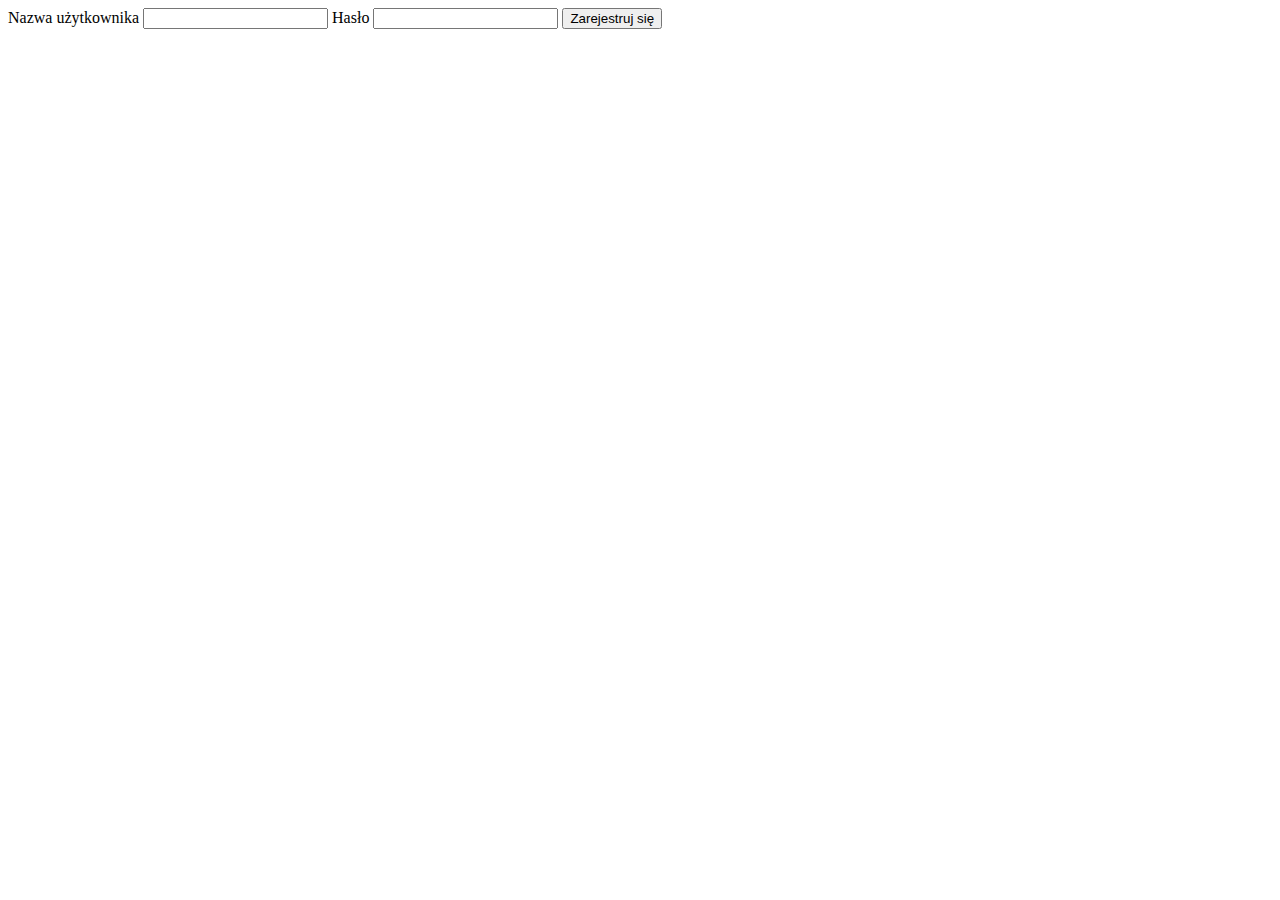
==== Register.html @ e76f8ef3 "add registration to website" ====
<!DOCTYPE html>
<html>
    <head>
        <meta charset="UTF-8">
        <meta name = "viewport" content="width=device-width, initial-scale=1.0">
        <title>Rejestracja</title>
    </head>
    <body>
        <main>
            <section id="Register">
                <form id="RegisterForm">
                    <label for="username">Nazwa użytkownika</label>
                    <input type="text" id="username">
                    <label for="password">Hasło</label>
                    <input type="password" id="password">
                    <button type="submit">Zarejestruj się</button>
                </form>
                <div id="message"></div>
                <script src="Register.js"></script>
            </section>
        </main>
    </body>
</html>
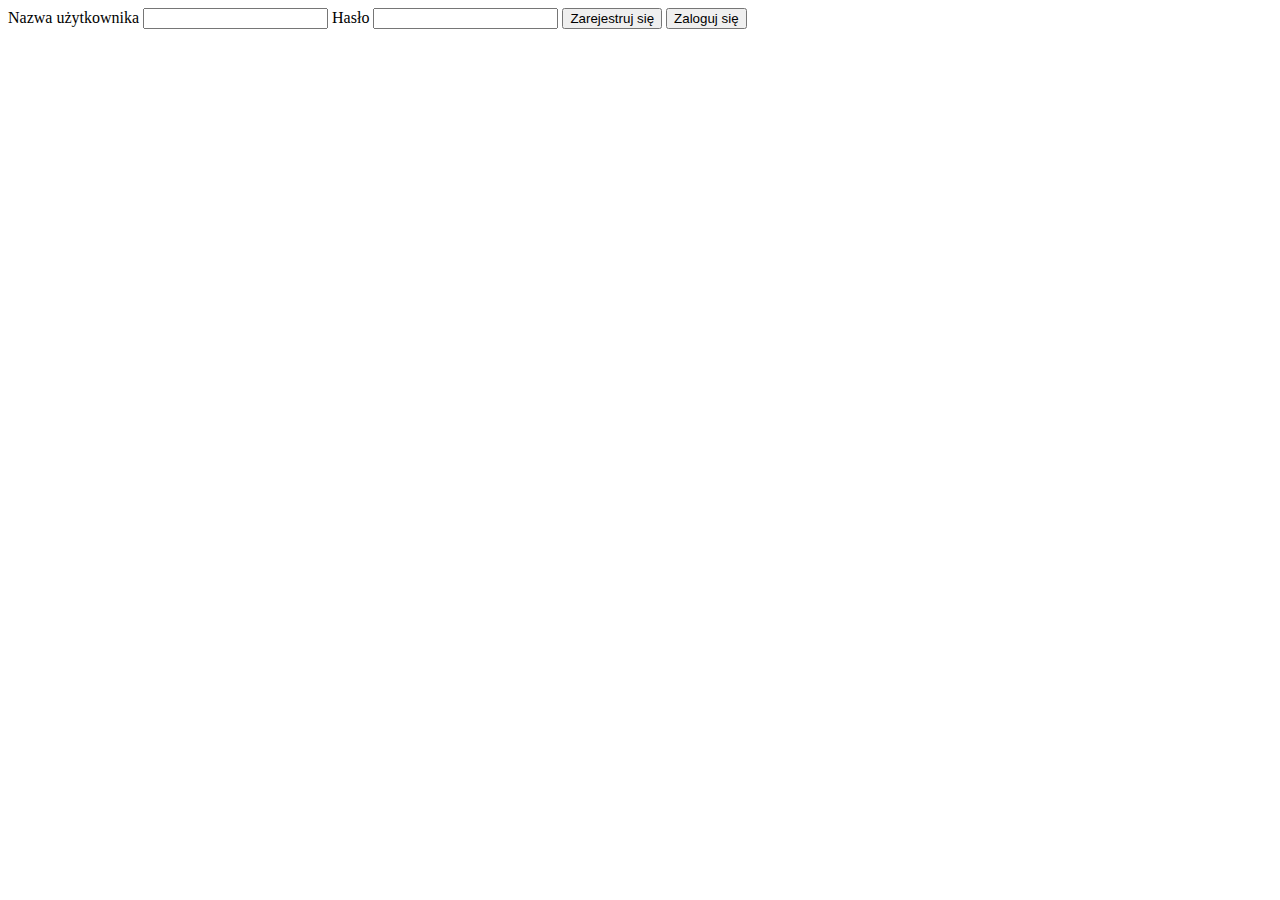
==== commit 14be2538: "add login to website" ====
--- a/Register.html
+++ b/Register.html
@@ -13,7 +13,8 @@
                     <input type="text" id="username">
                     <label for="password">Hasło</label>
                     <input type="password" id="password">
-                    <button type="submit">Zarejestruj się</button>
+                    <button type="submit" id="registerButton">Zarejestruj się</button>
+                    <button type="button" id="loginButton">Zaloguj się</button>
                 </form>
                 <div id="message"></div>
                 <script src="Register.js"></script>
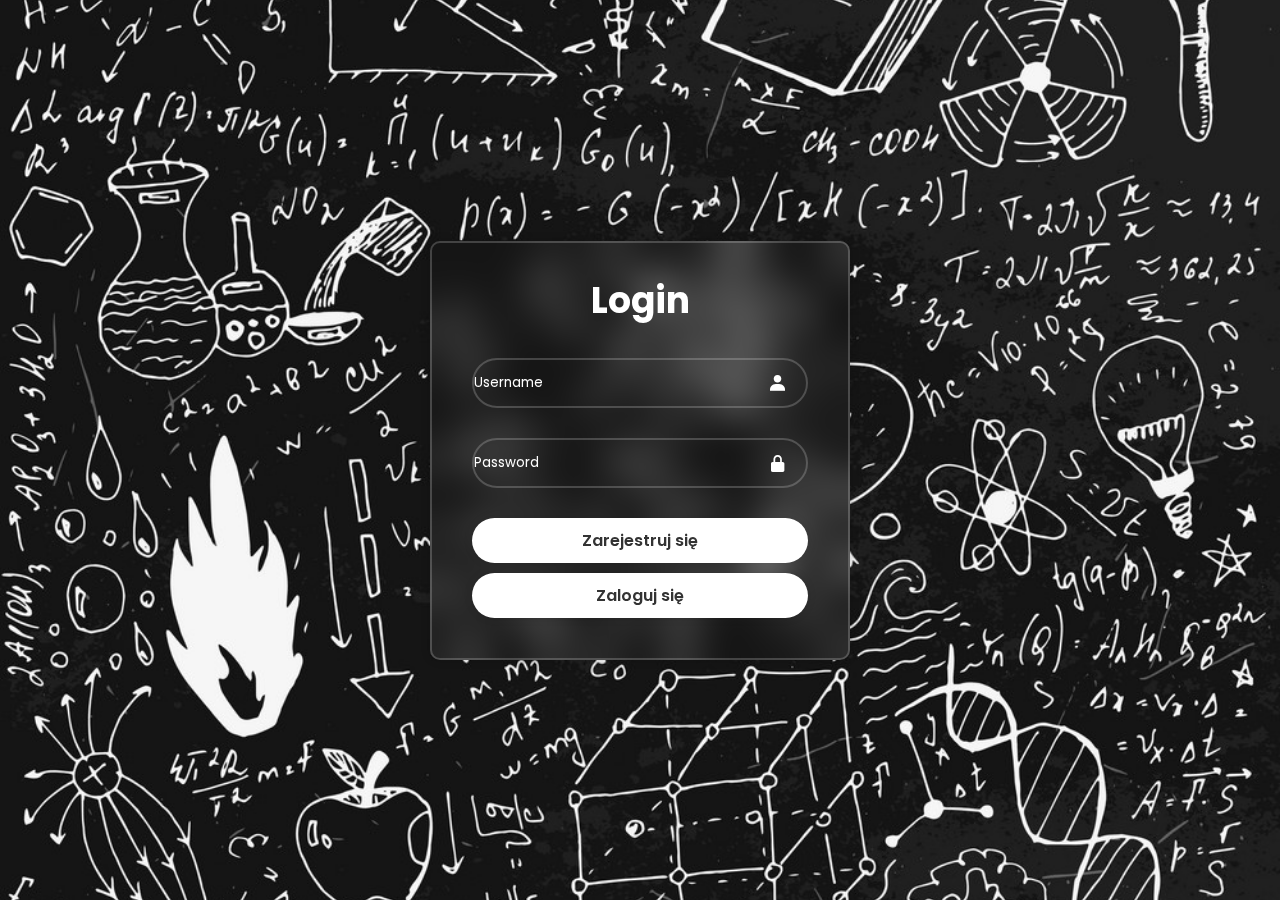
==== commit 3b00d2ea: "add css style" ====
--- a/Register.html
+++ b/Register.html
@@ -4,21 +4,30 @@
         <meta charset="UTF-8">
         <meta name = "viewport" content="width=device-width, initial-scale=1.0">
         <title>Rejestracja</title>
+        <link rel="stylesheet" href="style_register.css">
+        <link href='https://unpkg.com/boxicons@2.1.4/css/boxicons.min.css' rel='stylesheet'>
     </head>
     <body>
         <main>
-            <section id="Register">
-                <form id="RegisterForm">
-                    <label for="username">Nazwa użytkownika</label>
-                    <input type="text" id="username">
-                    <label for="password">Hasło</label>
-                    <input type="password" id="password">
-                    <button type="submit" id="registerButton">Zarejestruj się</button>
-                    <button type="button" id="loginButton">Zaloguj się</button>
-                </form>
-                <div id="message"></div>
-                <script src="Register.js"></script>
-            </section>
+            <div class="wrapper">
+                <section id="Register">
+                    <h1>Login</h1>
+                    <form id="RegisterForm">
+                        <div class="input-box">
+                        <input type="text" id="username" placeholder="Username" required>
+                        <i class='bx bxs-user'></i>
+                        </div>
+                        <div class="input-box">
+                        <input type="password" id="password" placeholder="Password" required>
+                        <i class='bx bxs-lock-alt'></i>
+                        </div> 
+                        <button type="submit" id="registerButton" class="btn">Zarejestruj się</button>
+                        <button type="button" id="loginButton" class="btn">Zaloguj się</button>
+                    </form>
+                    <div id="message"></div>
+                    <script src="Register.js"></script>
+                </section>
+            </div>
         </main>
     </body>
 </html> --- a/style_register.css
+++ b/style_register.css
@@ -0,0 +1,73 @@
+@import url("https://fonts.googleapis.com/css2?family=Poppins:wght@300;400;500;600;700;800;900&display=swap");
+
+*{
+    margin: 0;
+    padding: 0;
+    box-sizing: border-box;
+    font-family: "Poppins", sans-serif;
+}
+body{
+    display: flex;
+    justify-content: center;
+    align-items: center;
+    min-height: 100vh;
+    background: url(physic.jpg) no-repeat;
+    background-size: cover;
+    background-position: center;
+}
+.wrapper{
+    width: 420px;
+    background: transparent; 
+    border: 2px solid rgba(255,255,255, .2);
+    backdrop-filter: blur(20px);
+    box-shadow: 0 0 10px rgba(0,0,0,.2);
+    color: #fff;
+    border-radius: 10px;
+    padding: 30px 40px;
+}
+.wrapper h1{
+    font-size: 36px;
+    text-align: center;
+}
+.wrapper .input-box{
+    position: relative;
+    width: 100%;
+    height: 50px;
+    margin: 30px 0;
+}
+.input-box input{
+    width: 100%;
+    height: 100%;
+    background: transparent;
+    border: none;
+    outline: none;
+    border: 2px solid rgba(255,255,255, .2);
+    border-radius: 40px;
+    color: #fff;
+    padding: 20pz 45px 20px 20px;
+}
+.input-box input::placeholder{
+    color: #fff;
+}
+.input-box i{
+    position: absolute;
+    right: 20px;
+    top:50%;
+    transform: translateY(-50%);
+    font-size: 20px;
+}
+.wrapper .btn{
+    width: 100%;
+    height: 45px;
+    background: #fff;
+    border: none;
+    outline: none;
+    border-radius: 40px;
+    box-shadow: 0 0 10px rgba(0,0,0,.1);
+    cursor: pointer;
+    font-size: 16px;
+    color: #333;
+    font-weight: 600;
+    margin-bottom: 10px;
+
+}